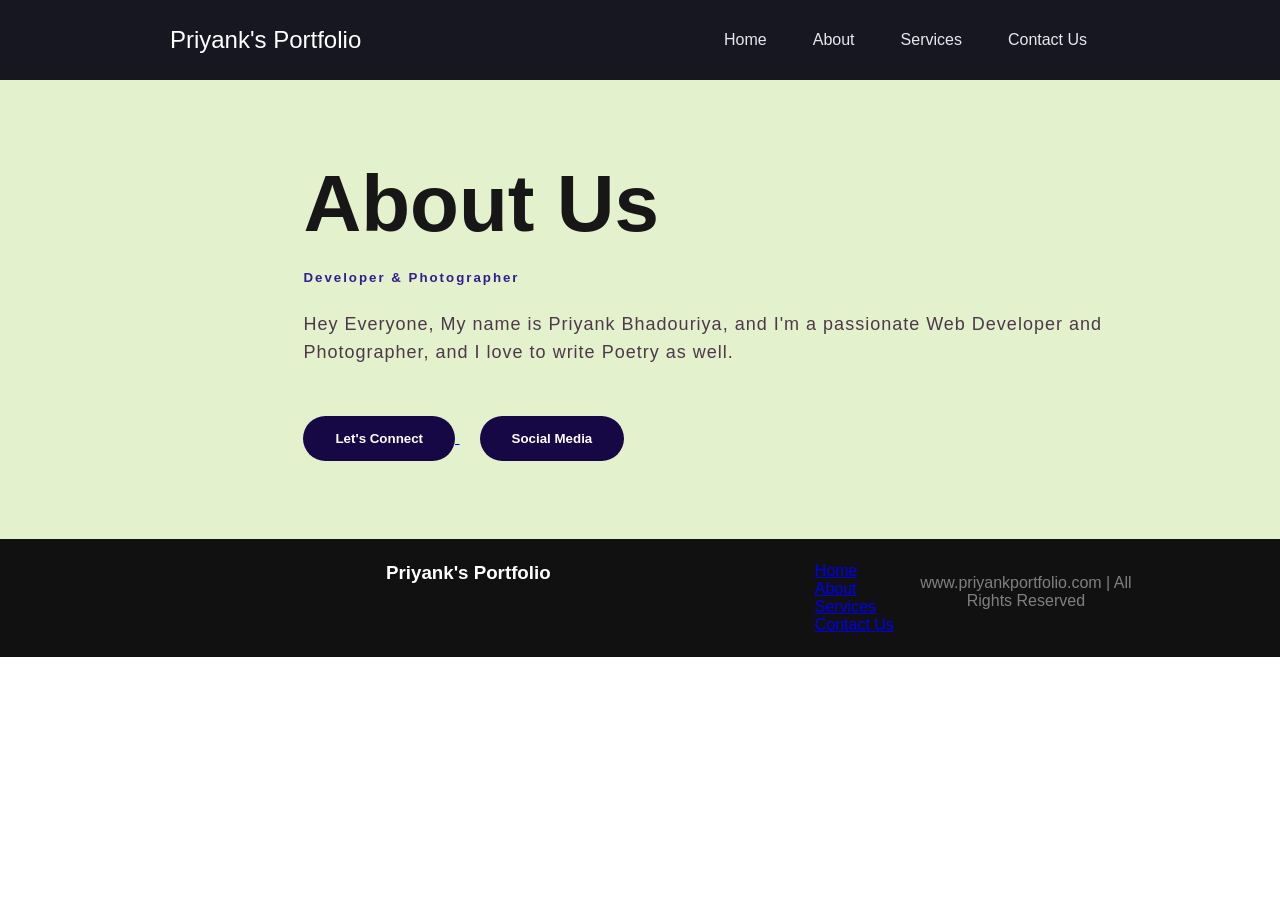
==== about.html @ 57470d40 "Add files via upload" ====
<!DOCTYPE html>
<html lang="en">
<head>
    <meta charset="UTF-8">
    <meta name="viewport" content="width=device-width, initial-scale=1.0">
    <title>About</title>
    <style>
           *{
            padding: 0px;
            margin: 0px;
            font-family: 'Josefin Sans', sans-serif;
            box-sizing: border-box;

           }
          
           nav{
            display: flex;
            justify-content: space-around;
            align-items: center;
            height: 80px;
            background-color:rgb(23, 23, 33) ;
        }

        nav ul{
            display: flex;
            justify-content: center;
        }
        nav ul li{
            list-style: none;
            margin: 0 23px;
        }
        nav ul li a{
           text-decoration: none;
            color: rgb(234, 232, 238);
        }
        nav ul li a:hover{
            color: rgb(159, 66, 66);
            font-size: 1.02rem;
            
        }
        main hr{
            border: 0;
            background: rgb(73, 48, 173);
            height: 1px;
            margin: 40px 84px;
        }

        .left{
            font-size: 1.5rem;
            color: white;
        }
           .about{
            width: 100%;
            padding: 78px 0px;
            background-color: #e3f1cd;
            
           }
           .about img{
               height: auto;
               width: 420px;
               margin-left: -100px;
           }
           .about text{
            width: 550px;
           }
           .main{
            width: 1130px;
            max-width: 95%;
            margin: 0 auto;
            display: flex;
            align-items: center;
            justify-content: space-around;
           }
           
           .about-text h1{
            color: rgb(24, 23, 23);
            font-size: 80px;
            text-transform: capitalize;
            margin-bottom: 20px;
            margin-left: 20px;
           }
           .about-text h5{
            color: rgb(14, 18, 51);
            text-transform: capitalize;
            margin-bottom: 25px;
            letter-spacing: 2px;
            margin-left: 20px;

           }
           span{
            color: #301d8f;
           }
           .about-text p{
            color: rgba(39, 11, 39, 0.8);
            letter-spacing: 1px;
            line-height: 28px;
            font-size: 18px;
            margin-bottom: 50px;
            margin-left: 20px;
           }
           button{
            background: #150644fd;
            color: white;
            text-decoration: none;
            border: 2px solid transparent;
            font-weight: bold;
            padding: 13px 30px;
            border-radius: 30px;
            margin-left: 20px;
           
           }
           button:hover{
            background:black;
            border: 2px solid #f9004d;
            cursor: pointer;
           }
           footer{
                background-color: rgb(17, 17, 18);
               
            }
            .footer{
                display: flex;
                padding: 23px 122px;
                justify-content: space-evenly;
            }
            .footer h3{
                color: white;
            }
            .footer ul{

                list-style: none;
            }
            .footer > div {
                width: 223px;
            }
            footer .footer-rights{
                color: gray;
                text-align: center;
                padding: 12px 0;
            }
            

          
          



    </style>


</head>
<body>
   
    <header>
        <nav>
            <div class="left">Priyank's Portfolio</div>
            <div class="right">
                <ul>
                    <li><a href="/">Home</a></li>
                    <li><a href="/about.html">About</a></li>
                    <li><a href="/services.html">Services</a></li>
                    <li><a href="/contact.html">Contact Us</a></li>
                </ul>
            </div>
        </nav>
    </header>
    <section class="about">
        <div class="main">
            <img src="myphoto.png.JPG">
                <div class="about-text">
                    <h1>About Us</h1>
                    <h5><span>Developer & Photographer</span></h5>
                    <p>Hey Everyone, My name is Priyank Bhadouriya, and I'm a passionate Web Developer and Photographer, and I love to write Poetry as well. </p> 
                    
                    
                    <a href="https://www.linkedin.com/in/priyank-bhadouriya-23899b206/" target="_blank"> 
                    <button type="button">Let's Connect </button>
                   
                    </a>
                    <a href=" https://www.instagram.com/__.__priyank__.__/" target="_blank"> 
                        <button type="button">Social Media </button>
                    </a>
                    
                                    
                </div>
        </div>

    </section>
    <footer>
        <div class="footer">
            <div class="footer-first"></div>
            <h3>Priyank's Portfolio</h3>
            <div class="footer-second"></div>

<ul>
           <li><a href="/">Home</a></li>
           <li><a href="/about.html">About</a></li>
           <li><a href="/services.html">Services</a></li>
           <li><a href="/contact.html">Contact Us</a></li>
</ul>    
          
            
        <div class="footer-rights">
            www.priyankportfolio.com | All Rights Reserved
            
        </div> 
       
    </footer>

   
    
</body>
</html>
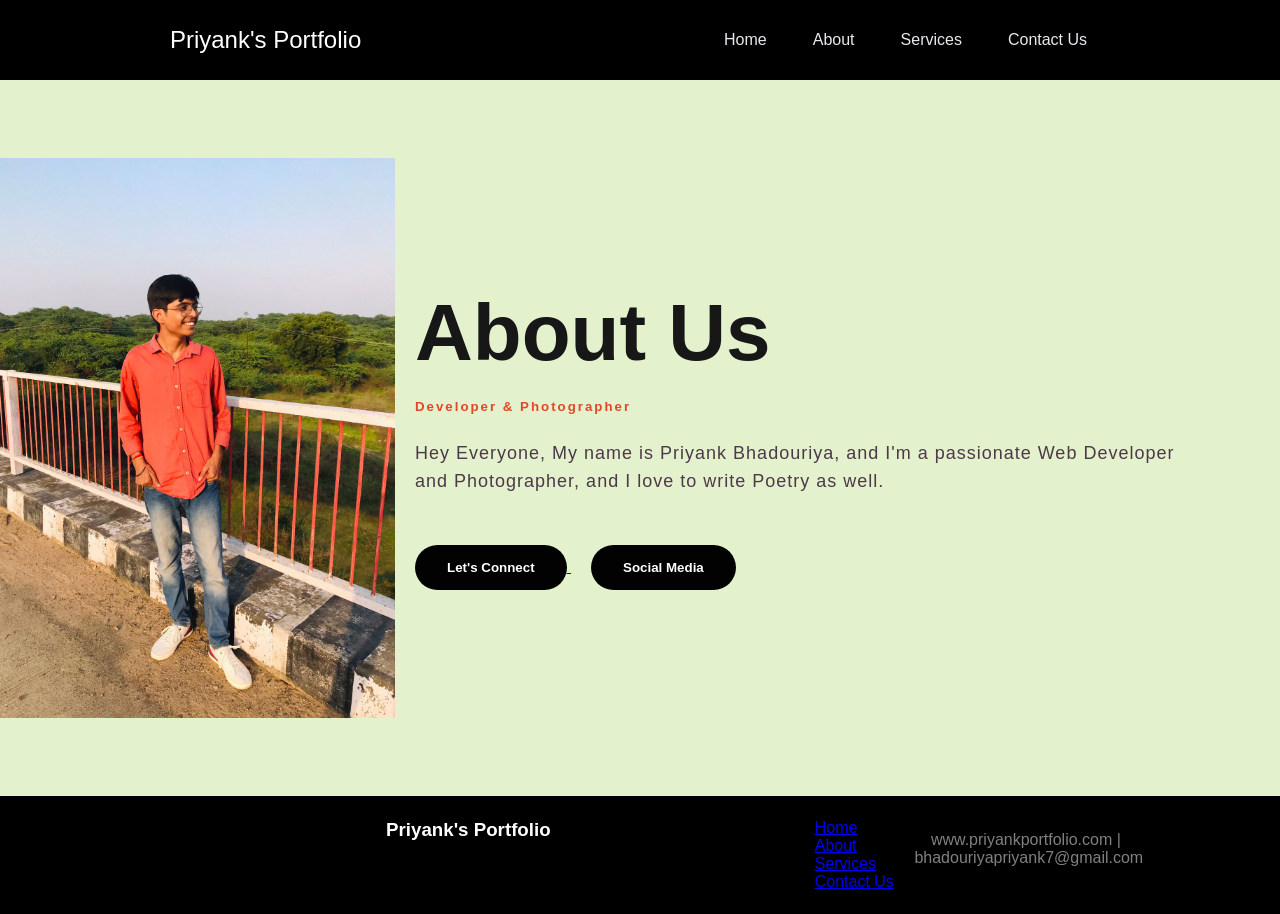
==== commit 9ab8b738: "Add files via upload" ====
--- a/about.html
+++ b/about.html
@@ -18,7 +18,7 @@
             justify-content: space-around;
             align-items: center;
             height: 80px;
-            background-color:rgb(23, 23, 33) ;
+            background-color:rgb(0, 0, 0) ;
         }
 
         nav ul{
@@ -40,7 +40,7 @@
         }
         main hr{
             border: 0;
-            background: rgb(73, 48, 173);
+            background: rgb(69, 38, 189);
             height: 1px;
             margin: 40px 84px;
         }
@@ -88,7 +88,7 @@
 
            }
            span{
-            color: #301d8f;
+            color: #df4928;
            }
            .about-text p{
             color: rgba(39, 11, 39, 0.8);
@@ -99,7 +99,7 @@
             margin-left: 20px;
            }
            button{
-            background: #150644fd;
+            background: #000000fd;
             color: white;
             text-decoration: none;
             border: 2px solid transparent;
@@ -115,7 +115,7 @@
             cursor: pointer;
            }
            footer{
-                background-color: rgb(17, 17, 18);
+                background-color: rgb(0, 0, 0);
                
             }
             .footer{
@@ -158,7 +158,7 @@
                 <ul>
                     <li><a href="/">Home</a></li>
                     <li><a href="/about.html">About</a></li>
-                    <li><a href="/services.html">Services</a></li>
+                    <li><a href="/service.html">Services</a></li>
                     <li><a href="/contact.html">Contact Us</a></li>
                 </ul>
             </div>
@@ -166,7 +166,7 @@
     </header>
     <section class="about">
         <div class="main">
-            <img src="myphoto.png.JPG">
+            <img src="me.jpg">
                 <div class="about-text">
                     <h1>About Us</h1>
                     <h5><span>Developer & Photographer</span></h5>
@@ -195,13 +195,13 @@
 <ul>
            <li><a href="/">Home</a></li>
            <li><a href="/about.html">About</a></li>
-           <li><a href="/services.html">Services</a></li>
+           <li><a href="/service.html">Services</a></li>
            <li><a href="/contact.html">Contact Us</a></li>
 </ul>    
           
             
         <div class="footer-rights">
-            www.priyankportfolio.com | All Rights Reserved
+            www.priyankportfolio.com | bhadouriyapriyank7@gmail.com
             
         </div> 
        
